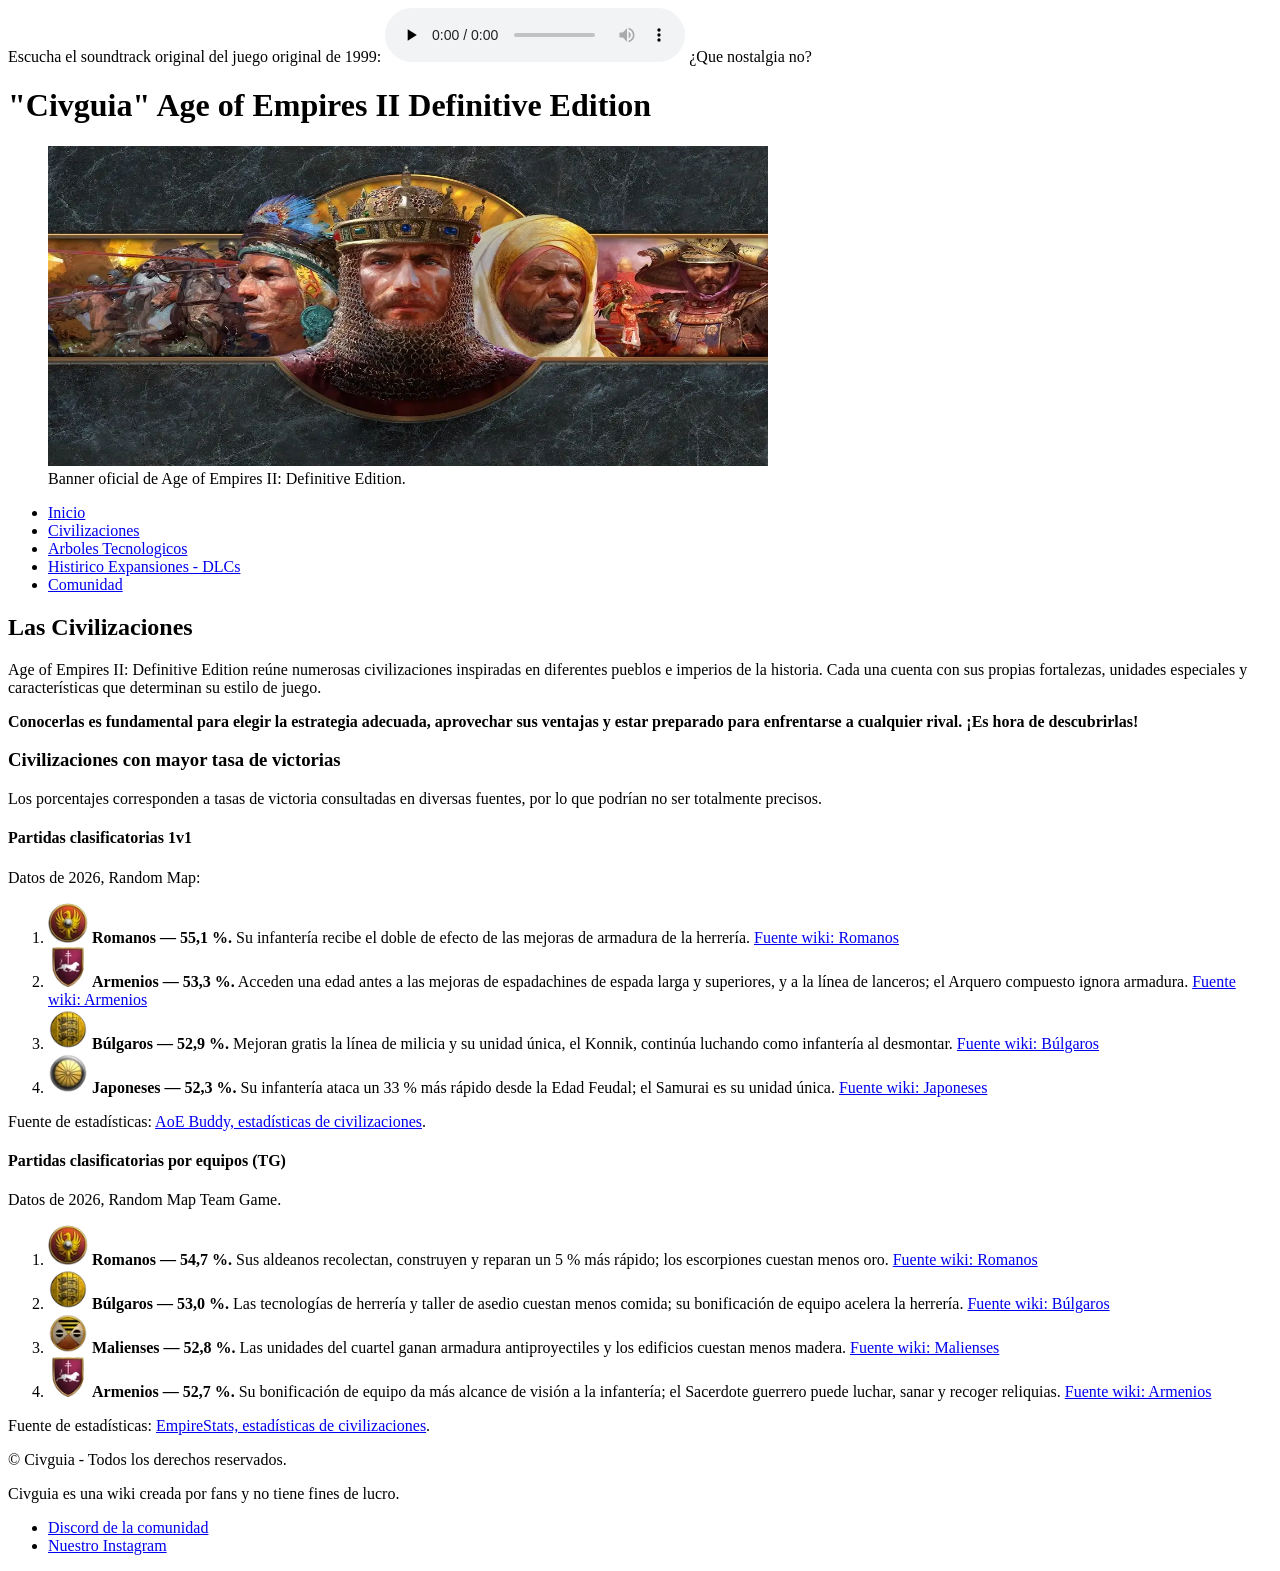
==== civguia/pages/civilizaciones.html @ d202486b "Add files via upload" ====
<!DOCTYPE html>
<html lang="es">
<head>
    <meta charset="UTF-8">
    <meta name="viewport" content="width=device-width, initial-scale=1.0">
	<meta name="author" content="Nahuel Valentín">
	<link rel="icon" type="image/png" href="../assets/logopagina.png">
    <title>Civs AOE2DE | Todas las Civis</title>
</head>
<body>

    <header>
		<div>
			<span>Escucha el soundtrack original del juego original de 1999: </span>
			<audio controls preload="none">
				<source src="../assets/ostaoe2.mp3" type="audio/mpeg">
			</audio>
			<span>¿Que nostalgia no?</span>
		</div>
		<h1>"Civguia" Age of Empires II Definitive Edition</h1>
		<figure>
			<img src="../assets/bannerencabezado.jpg" 
			alt="Banner oficial con el logotipo de Age of Empires II: Definitive Edition" width="720" height="320">
			<figcaption>Banner oficial de Age of Empires II: Definitive Edition.</figcaption>
		</figure>
        <div>
            <ul>
                <li><a href="../index.html">Inicio</a></li>
                <li><a href="#">Civilizaciones</a></li>
                <li><a href="./techtree.html">Arboles Tecnologicos</a></li>
                <li><a href="./expansiones.html">Histirico Expansiones - DLCs</a></li>
                <li><a href="./comunidad.html">Comunidad</a></li>
            </ul>
        </div>
    </header>
		<section>
			<article>
				<h2>Las Civilizaciones</h2>
				<p>Age of Empires II: Definitive Edition reúne numerosas civilizaciones inspiradas en diferentes pueblos e imperios de la historia. Cada una cuenta con sus propias fortalezas, unidades especiales y características que determinan su estilo de juego.</p>
				<p><strong>Conocerlas es fundamental para elegir la estrategia adecuada, aprovechar sus ventajas y estar preparado para enfrentarse a cualquier rival. ¡Es hora de descubrirlas!</strong></p>
			</article>
			
			<article>
				<h3>Civilizaciones con mayor tasa de victorias</h3>
				<p>Los porcentajes corresponden a tasas de victoria consultadas en diversas fuentes, por lo que podrían no ser totalmente precisos.</p>

				<h4>Partidas clasificatorias 1v1</h4>
				<p>Datos de 2026, Random Map:</p>
				<ol>
					<li><img src="../assets/romanos.jpg" alt="Icono de Romanos" width="40" height="40"> <strong>Romanos — 55,1 %.</strong>
						Su infantería recibe el doble de efecto de las mejoras de armadura de la herrería. <a href="https://ageofempires.fandom.com/wiki/Romans_(Age_of_Empires_II)" target="_blank" rel="noopener noreferrer">Fuente wiki: Romanos</a></li>
					<li><img src="../assets/armenios.jpg" alt="Icono de Armenios" width="40" height="40"> <strong>Armenios — 53,3 %.</strong>
						Acceden una edad antes a las mejoras de espadachines de espada larga y superiores, y a la línea de lanceros; el Arquero compuesto ignora armadura. <a href="https://ageofempires.fandom.com/wiki/Armenians" target="_blank" rel="noopener noreferrer">Fuente wiki: Armenios</a></li>
					<li><img src="../assets/bulgaros.jpg" alt="Icono de Búlgaros" width="40" height="40"> <strong>Búlgaros — 52,9 %.</strong>
						Mejoran gratis la línea de milicia y su unidad única, el Konnik, continúa luchando como infantería al desmontar. <a href="https://ageofempires.fandom.com/wiki/Bulgarians" target="_blank" rel="noopener noreferrer">Fuente wiki: Búlgaros</a></li>
					<li><img src="../assets/japoneses.jpg" alt="Icono de Japoneses" width="40" height="40"> <strong>Japoneses — 52,3 %.</strong> Su infantería ataca un 33 % más rápido desde la Edad Feudal; el Samurai es su unidad única. <a href="https://ageofempires.fandom.com/wiki/Japanese_(Age_of_Empires_II)" target="_blank" rel="noopener noreferrer">Fuente wiki: Japoneses</a></li>
				</ol>
				<p>Fuente de estadísticas: <a href="https://aoebuddy.com/" target="_blank" rel="noopener noreferrer">AoE Buddy, estadísticas de civilizaciones</a>.</p>
			</article>
			
			<article>
				<h4>Partidas clasificatorias por equipos (TG)</h4>
				<p>Datos de 2026, Random Map Team Game.</p>
				<ol>
					<li><img src="../assets/romanos.jpg" alt="Icono de Romanos" width="40" height="40"> <strong>Romanos — 54,7 %.</strong>
						Sus aldeanos recolectan, construyen y reparan un 5 % más rápido; los escorpiones cuestan menos oro. <a href="https://ageofempires.fandom.com/wiki/Romans_(Age_of_Empires_II)" target="_blank" rel="noopener noreferrer">Fuente wiki: Romanos</a></li>
					<li><img src="../assets/bulgaros.jpg" alt="Icono de Búlgaros" width="40" height="40"> <strong>Búlgaros — 53,0 %.</strong>
						Las tecnologías de herrería y taller de asedio cuestan menos comida; su bonificación de equipo acelera la herrería. <a href="https://ageofempires.fandom.com/wiki/Bulgarians" target="_blank" rel="noopener noreferrer">Fuente wiki: Búlgaros</a></li>
					<li><img src="../assets/malies.jpg" alt="Icono de Malienses" width="40" height="40"> <strong>Malienses — 52,8 %.</strong>
						Las unidades del cuartel ganan armadura antiproyectiles y los edificios cuestan menos madera. <a href="https://ageofempires.fandom.com/wiki/Malians_(Age_of_Empires_II)" target="_blank" rel="noopener noreferrer">Fuente wiki: Malienses</a></li>
					<li><img src="../assets/armenios.jpg" alt="Icono de Armenios" width="40" height="40"> <strong>Armenios — 52,7 %.</strong>
						Su bonificación de equipo da más alcance de visión a la infantería; el Sacerdote guerrero puede luchar, sanar y recoger reliquias. <a href="https://ageofempires.fandom.com/wiki/Armenians" target="_blank" rel="noopener noreferrer">Fuente wiki: Armenios</a></li>
				</ol>
				<p>Fuente de estadísticas: <a href="https://empirestats.online/civs" target="_blank" rel="noopener noreferrer">EmpireStats, estadísticas de civilizaciones</a>.</p>
			</article>
		</section>


</body>
<footer>
    <p>&copy; Civguia - Todos los derechos reservados.</p>
    <p>Civguia es una wiki creada por fans y no tiene fines de lucro.</p>
    <ul>
        <li><a href="https://discord.com" target="_blank" rel="noopener noreferrer">Discord de la comunidad</a></li>
        <li><a href="https://instagram.com" target="_blank" rel="noopener noreferrer">Nuestro Instagram</a></li>
    </ul>
</footer>
</html>
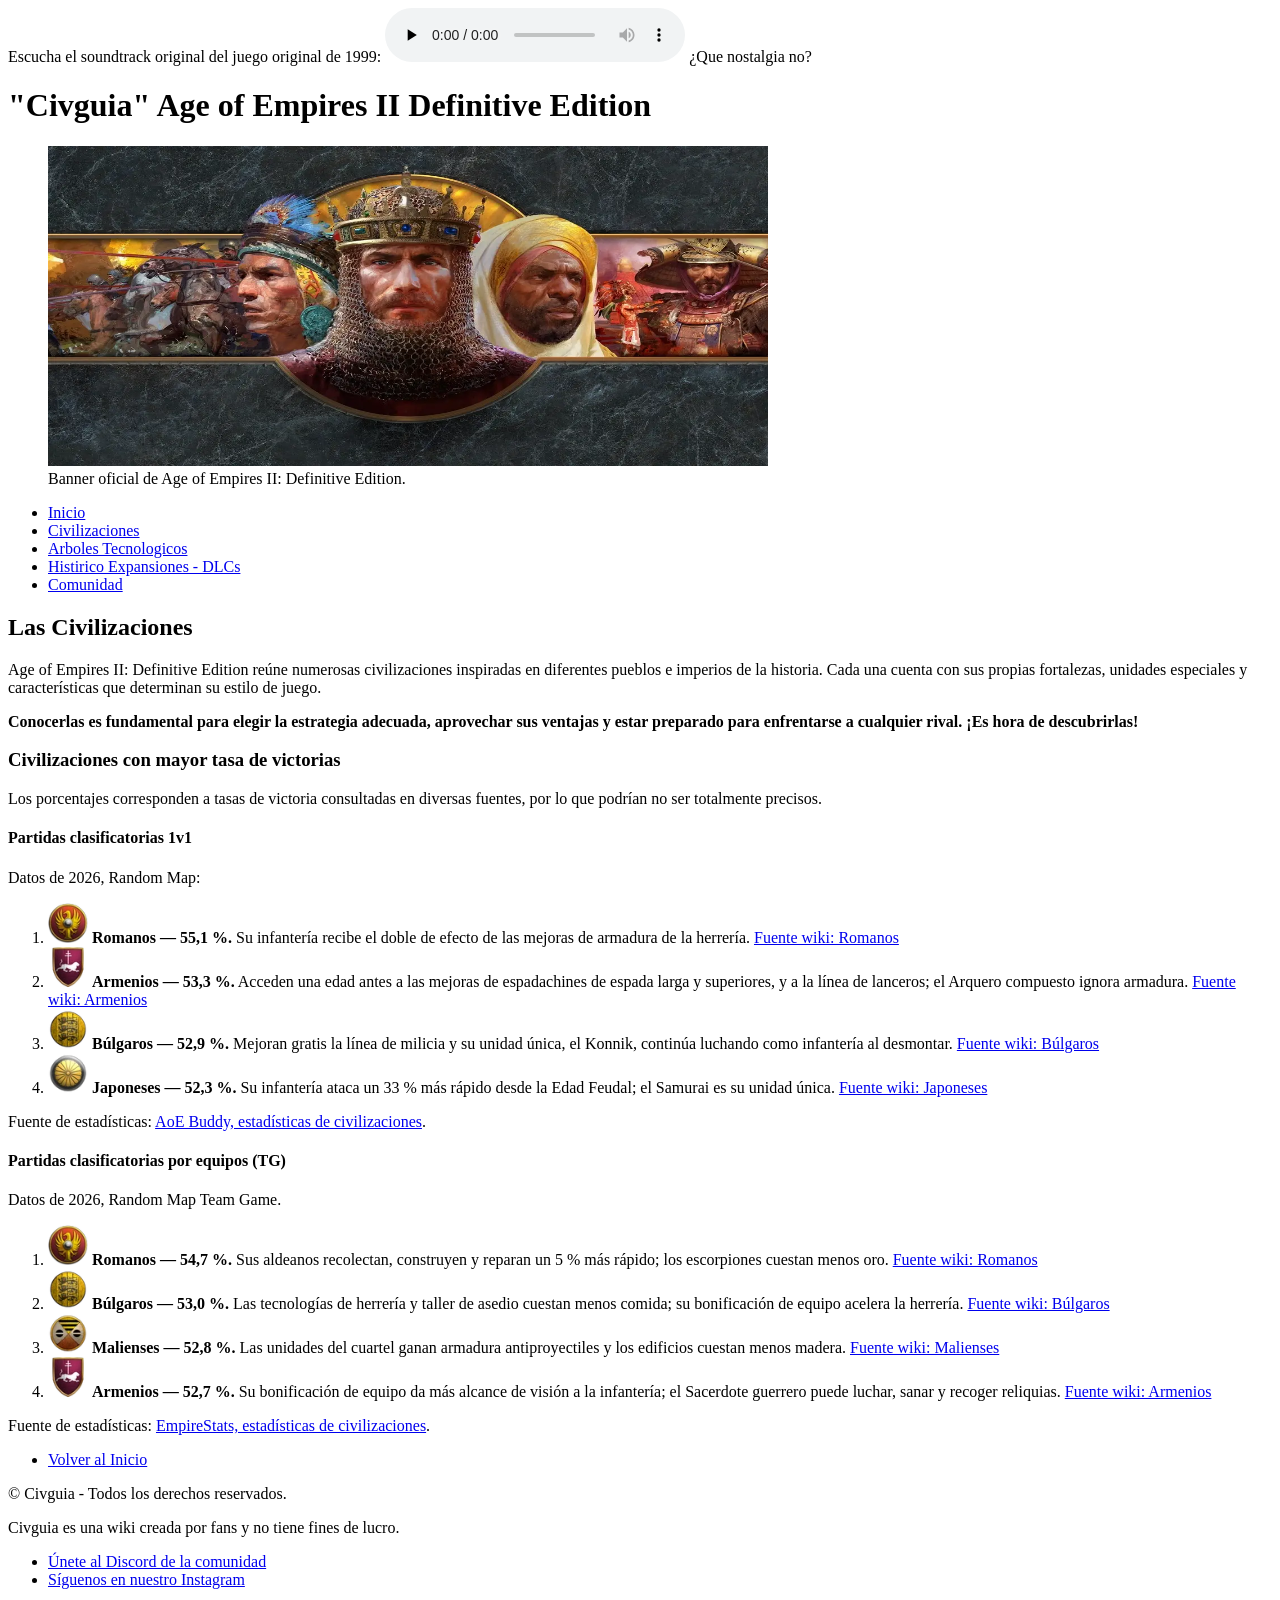
==== commit ecd242db: "Add files via upload" ====
--- a/civguia/pages/civilizaciones.html
+++ b/civguia/pages/civilizaciones.html
@@ -4,13 +4,20 @@
     <meta charset="UTF-8">
     <meta name="viewport" content="width=device-width, initial-scale=1.0">
 	<meta name="author" content="Nahuel Valentín">
+	<link rel="preconnect" href="https://fonts.googleapis.com">
+	<link rel="preconnect" href="https://fonts.gstatic.com" crossorigin>
+	<link href="https://fonts.googleapis.com/css2?family=Firjar:wght@100..800&family=Jim+Nightshade&display=swap" rel="stylesheet">
+	<link rel="preconnect" href="https://fonts.googleapis.com">
+	<link rel="preconnect" href="https://fonts.gstatic.com" crossorigin>
+	<link href="https://fonts.googleapis.com/css2?family=Agrave+Pro:wght@100..700&family=Fira+Sans&display=swap" rel="stylesheet">
+	<link rel="stylesheet" href="../styles/styles.css">
 	<link rel="icon" type="image/png" href="../assets/logopagina.png">
     <title>Civs AOE2DE | Todas las Civis</title>
 </head>
 <body>
 
     <header>
-		<div>
+		<div class="reproductor">
 			<span>Escucha el soundtrack original del juego original de 1999: </span>
 			<audio controls preload="none">
 				<source src="../assets/ostaoe2.mp3" type="audio/mpeg">
@@ -23,7 +30,7 @@
 			alt="Banner oficial con el logotipo de Age of Empires II: Definitive Edition" width="720" height="320">
 			<figcaption>Banner oficial de Age of Empires II: Definitive Edition.</figcaption>
 		</figure>
-        <div>
+        <div class="barraNavegacion">
             <ul>
                 <li><a href="../index.html">Inicio</a></li>
                 <li><a href="#">Civilizaciones</a></li>
@@ -33,6 +40,7 @@
             </ul>
         </div>
     </header>
+	<main>
 		<section>
 			<article>
 				<h2>Las Civilizaciones</h2>
@@ -40,13 +48,13 @@
 				<p><strong>Conocerlas es fundamental para elegir la estrategia adecuada, aprovechar sus ventajas y estar preparado para enfrentarse a cualquier rival. ¡Es hora de descubrirlas!</strong></p>
 			</article>
 			
-			<article>
+			<article class="estadisticasCivs1v1">
 				<h3>Civilizaciones con mayor tasa de victorias</h3>
 				<p>Los porcentajes corresponden a tasas de victoria consultadas en diversas fuentes, por lo que podrían no ser totalmente precisos.</p>
 
 				<h4>Partidas clasificatorias 1v1</h4>
 				<p>Datos de 2026, Random Map:</p>
-				<ol>
+				<ol class="estadisticas">
 					<li><img src="../assets/romanos.jpg" alt="Icono de Romanos" width="40" height="40"> <strong>Romanos — 55,1 %.</strong>
 						Su infantería recibe el doble de efecto de las mejoras de armadura de la herrería. <a href="https://ageofempires.fandom.com/wiki/Romans_(Age_of_Empires_II)" target="_blank" rel="noopener noreferrer">Fuente wiki: Romanos</a></li>
 					<li><img src="../assets/armenios.jpg" alt="Icono de Armenios" width="40" height="40"> <strong>Armenios — 53,3 %.</strong>
@@ -58,10 +66,10 @@
 				<p>Fuente de estadísticas: <a href="https://aoebuddy.com/" target="_blank" rel="noopener noreferrer">AoE Buddy, estadísticas de civilizaciones</a>.</p>
 			</article>
 			
-			<article>
+			<article class="estadisticasCivsTG">
 				<h4>Partidas clasificatorias por equipos (TG)</h4>
 				<p>Datos de 2026, Random Map Team Game.</p>
-				<ol>
+				<ol class="estadisticas">
 					<li><img src="../assets/romanos.jpg" alt="Icono de Romanos" width="40" height="40"> <strong>Romanos — 54,7 %.</strong>
 						Sus aldeanos recolectan, construyen y reparan un 5 % más rápido; los escorpiones cuestan menos oro. <a href="https://ageofempires.fandom.com/wiki/Romans_(Age_of_Empires_II)" target="_blank" rel="noopener noreferrer">Fuente wiki: Romanos</a></li>
 					<li><img src="../assets/bulgaros.jpg" alt="Icono de Búlgaros" width="40" height="40"> <strong>Búlgaros — 53,0 %.</strong>
@@ -74,15 +82,19 @@
 				<p>Fuente de estadísticas: <a href="https://empirestats.online/civs" target="_blank" rel="noopener noreferrer">EmpireStats, estadísticas de civilizaciones</a>.</p>
 			</article>
 		</section>
+		<section class="volverInicio"><ul><li><a href="../index.html">Volver al Inicio</a></li></ul></section>
+	</main>
+	
+	<footer>
+		<p class="copyright">&copy; Civguia - Todos los derechos reservados.</p>
+		<p class="copyright">Civguia es una wiki creada por fans y no tiene fines de lucro.</p>
+		<ul class="listaRedes">
+			<li><a href="https://discord.com" target="_blank" rel="noopener noreferrer">Únete al Discord de la comunidad</a></li>
+			<li><a href="https://instagram.com" target="_blank" rel="noopener noreferrer">Síguenos en nuestro Instagram</a></li>
+		</ul>
+	</footer>
+
+</body>
 
 
-</body>
-<footer>
-    <p>&copy; Civguia - Todos los derechos reservados.</p>
-    <p>Civguia es una wiki creada por fans y no tiene fines de lucro.</p>
-    <ul>
-        <li><a href="https://discord.com" target="_blank" rel="noopener noreferrer">Discord de la comunidad</a></li>
-        <li><a href="https://instagram.com" target="_blank" rel="noopener noreferrer">Nuestro Instagram</a></li>
-    </ul>
-</footer>
 </html>
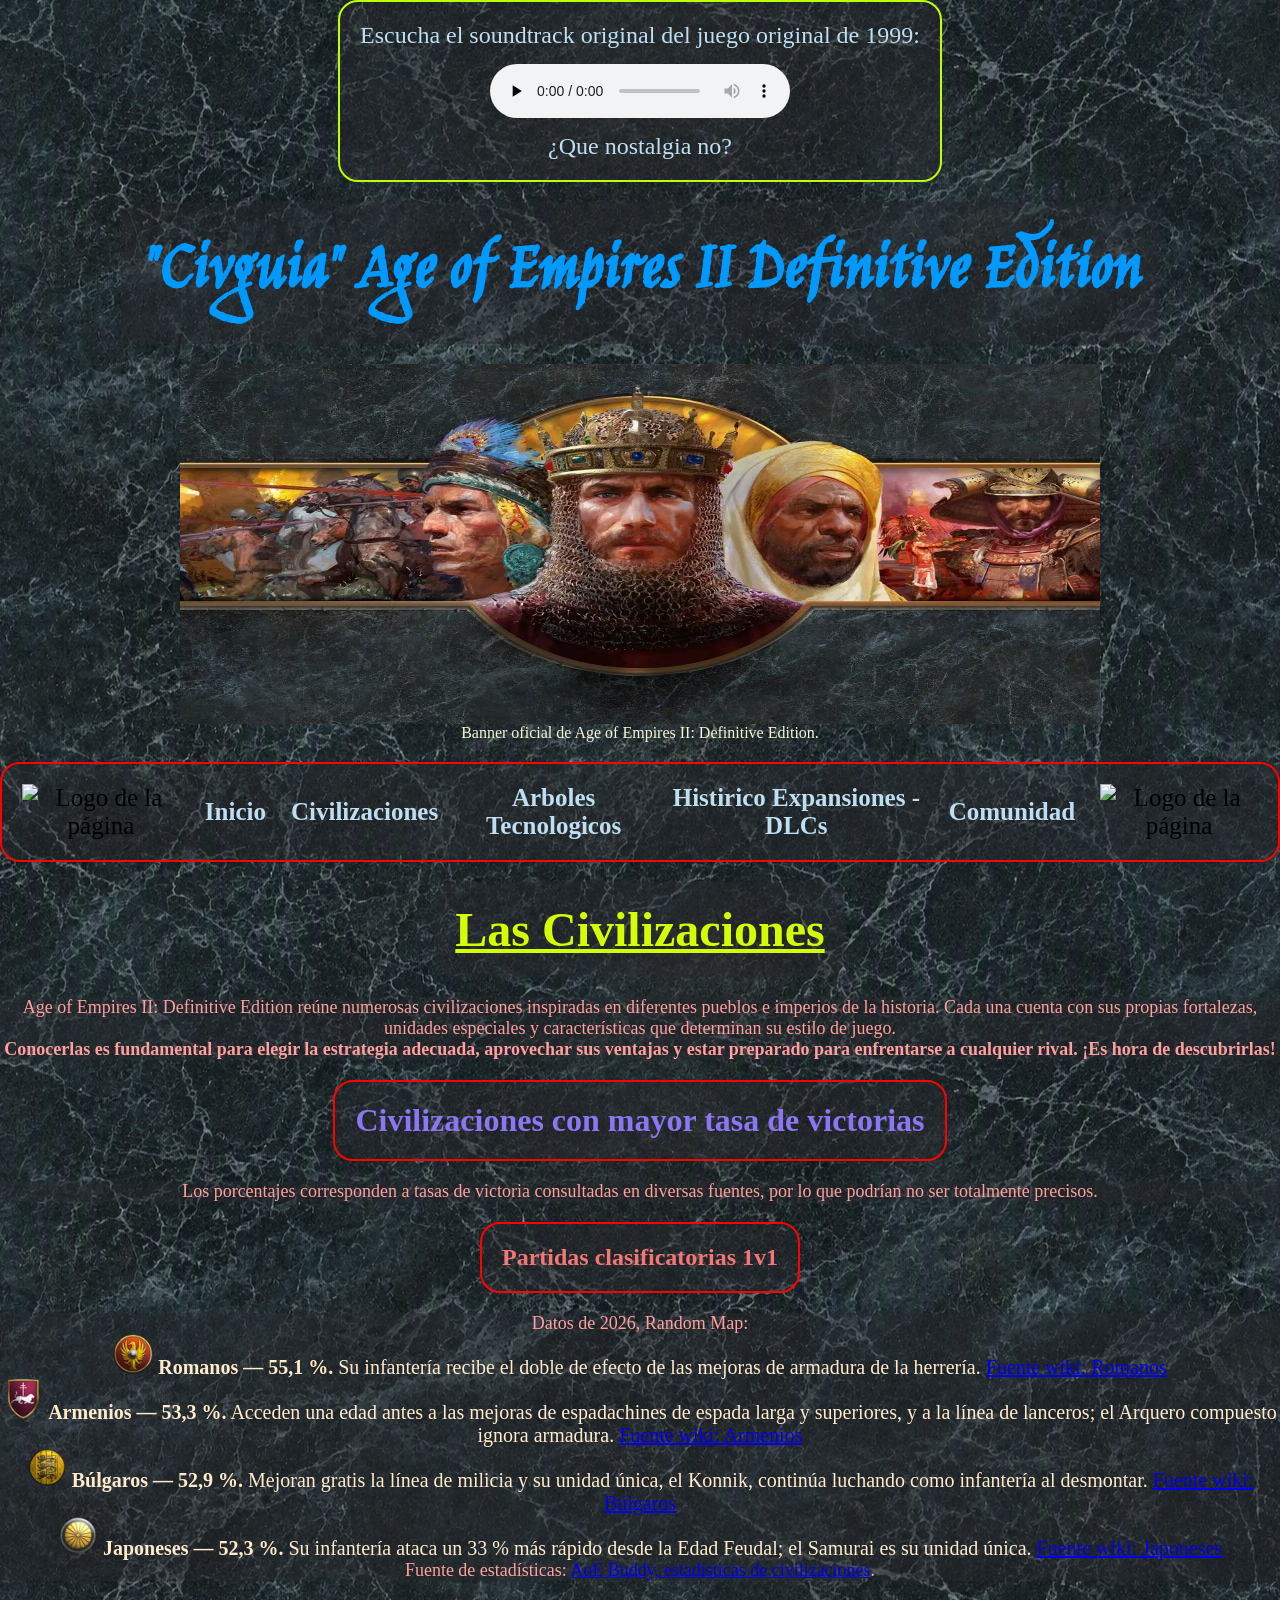
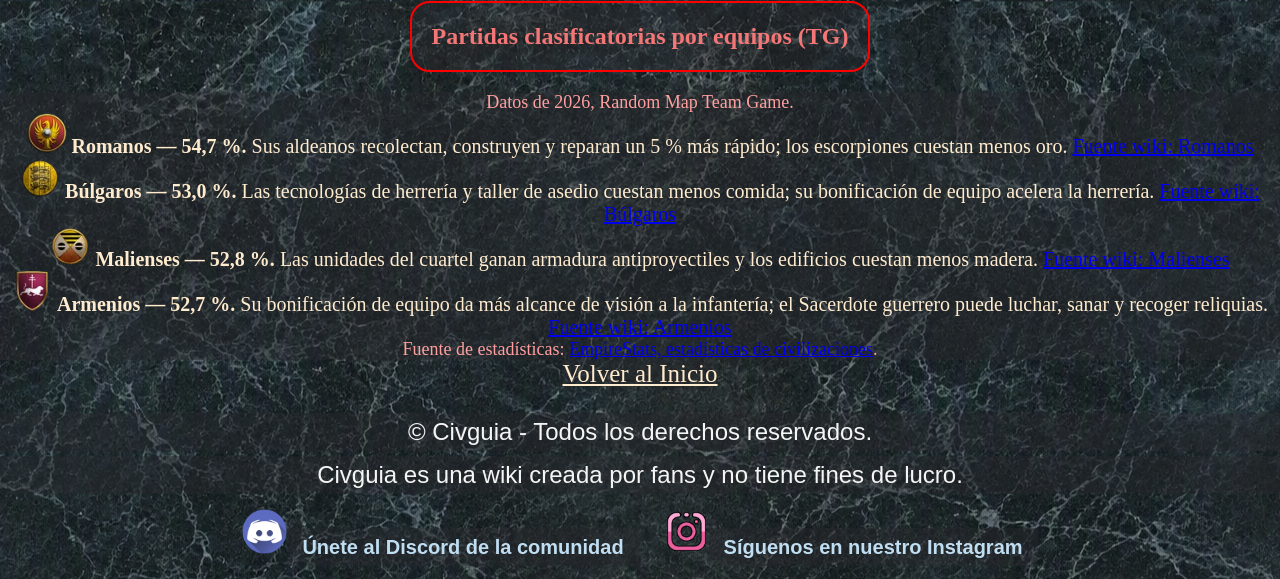
==== commit a31eaccc: "Add files via upload" ====
--- a/civguia/pages/civilizaciones.html
+++ b/civguia/pages/civilizaciones.html
@@ -30,15 +30,17 @@
 			alt="Banner oficial con el logotipo de Age of Empires II: Definitive Edition" width="720" height="320">
 			<figcaption>Banner oficial de Age of Empires II: Definitive Edition.</figcaption>
 		</figure>
-        <div class="barraNavegacion">
+        <nav class="barraNavegacion">
             <ul>
+				<li><img src="./assets/logopagina.png" alt="Logo de la página" width="55px" height="55px"></li>
                 <li><a href="../index.html">Inicio</a></li>
                 <li><a href="#">Civilizaciones</a></li>
                 <li><a href="./techtree.html">Arboles Tecnologicos</a></li>
                 <li><a href="./expansiones.html">Histirico Expansiones - DLCs</a></li>
                 <li><a href="./comunidad.html">Comunidad</a></li>
+				<li><img src="./assets/logopagina2.jpg" alt="Logo de la página" width="55px" height="55px"></li>
             </ul>
-        </div>
+        </nav>
     </header>
 	<main>
 		<section>
@@ -89,8 +91,8 @@
 		<p class="copyright">&copy; Civguia - Todos los derechos reservados.</p>
 		<p class="copyright">Civguia es una wiki creada por fans y no tiene fines de lucro.</p>
 		<ul class="listaRedes">
-			<li><a href="https://discord.com" target="_blank" rel="noopener noreferrer">Únete al Discord de la comunidad</a></li>
-			<li><a href="https://instagram.com" target="_blank" rel="noopener noreferrer">Síguenos en nuestro Instagram</a></li>
+			<li><img src="../assets/discord.png" alt="Icono Discord" width="45px" height="45px"><a href="https://discord.com" target="_blank" rel="noopener noreferrer">Únete al Discord de la comunidad</a></li>
+			<li><img src="../assets/instagram.png" alt="Icono Instagram" width="45px" height="45px"><a href="https://instagram.com" target="_blank" rel="noopener noreferrer">Síguenos en nuestro Instagram</a></li>
 		</ul>
 	</footer>
 
--- a/civguia/styles/styles.css
+++ b/civguia/styles/styles.css
@@ -0,0 +1,331 @@
+/*
+FUENTES
+
+font-family: "Jim Nightshade", cursive; - Para titulos
+font-family: "Agrave Pro", cursive; - Para contenido
+
+*/
+
+/*  Reseteo */
+*{
+    margin: 0;
+    padding: 0;
+    box-sizing: border-box;
+}
+/* Encabezado */
+header figure img{
+    width: 920px;
+    height: 360px;
+    object-fit: fill;
+    display: block;
+    margin: 0 auto;
+}
+header figure figcaption{
+    color: #f5f5dc;
+    font-size: 1rem;
+    text-align: center;
+}
+.reproductor{
+    display: flex;
+    width: fit-content;
+    flex-direction: column;
+    align-items: center;
+    justify-content: space-around;
+    gap: 15px;
+    border: solid 2px #bfff00;
+    border-radius: 20px;
+    padding: 20px;
+    margin: 0 auto;
+    background-color: hsla(240, 7%, 17%, 0.400);
+}
+.reproductor span{
+    font-size: 24px;
+    color: #c0def2;
+}
+/* Imagen de fondo */
+body{
+    background-image: url(../assets/background.jpg);
+    background-position: center;
+    background-color: #383741;
+    text-align: center;
+}
+/* Barra navegacion */
+
+.barraNavegacion ul {
+    display: flex;
+    align-items: center;
+    gap: 25px;
+    list-style: none;
+    font-size: 25px;
+    width: fit-content;
+    justify-content: space-around;
+    border: solid 2px #ff0000;
+    border-radius: 20px;
+    padding: 20px;
+    margin: 20px auto;
+    background-color: hsla(240, 7%, 17%, 0.400);
+}
+.barraNavegacion a {
+  text-decoration: none;
+  font-weight: bold;
+}
+.barraNavegacion a:hover {
+  color: #007bff;
+}
+.barraNavegacion ul li a{
+    text-decoration: none;
+    color: #c0def2;
+}
+/*  Titulo    */
+h1{
+    color: #0099ff;
+    font-family: "Jim Nightshade", Arial, Helvetica, sans-serif;
+    font-size: 4.5rem;
+    text-decoration: none;
+    list-style: none;
+    width: fit-content;
+    border-radius: 20px;
+    padding: 20px;
+    margin: 20px auto;
+    background-color: hsla(240, 7%, 17%, 0.400);
+}
+
+/* Subtitulos */
+h2{
+    color: #d4ff00;
+    font-size: 3rem;
+    width: fit-content;
+    border-radius: 20px;
+    padding: 20px;
+    margin: 20px auto;
+    text-decoration: underline;
+    background-color: hsla(240, 7%, 17%, 0.400);
+}
+h3{
+    color: #8d76f4;
+    font-size: 2rem;
+    text-decoration: none;
+    list-style: none;
+    width: fit-content;
+    border: solid 2px #ff0000;
+    border-radius: 20px;
+    padding: 20px;
+    margin: 20px auto;
+    background-color: hsla(240, 7%, 17%, 0.400);
+}
+h4{
+    color: #f47676;
+    font-size: 24px;
+    text-decoration: none;
+    list-style: none;
+    width: fit-content;
+    border: solid 2px #ff0000;
+    border-radius: 20px;
+    padding: 20px;
+    margin: 20px auto;
+    background-color: hsla(240, 7%, 17%, 0.400);
+
+}
+
+/* Contenido */
+
+.listaIndice {
+    display: flex;
+    flex-direction: row; 
+    justify-content: center; 
+    gap: 25px; 
+    list-style: none;
+    padding: 0;
+}
+.listaIndice li {
+    color: #ffebcd;
+    text-decoration: none;
+    font-size: 25px;
+    border: solid 2px #ff0000;
+    border-radius: 20px;
+    padding: 20px;
+    background-color: hsla(240, 7%, 17%, 0.400);
+}
+p {
+    color: #ff9f9f;
+    font-family: "Agrave Pro", cursive;
+    font-size: 18px;
+    background-color: hsla(240, 7%, 17%, 0.400); 
+}
+.creadores li a{
+    font-size: 25px;
+    color: #d0c7fa;
+    text-decoration: underline;
+    background-color: hsla(240, 7%, 17%, 0.400); 
+}
+.estadisticasCivs1v1 ol li{
+     color: #ffebcd;
+    text-decoration: none;
+    font-size: 20px;
+    background-color: hsla(240, 7%, 17%, 0.400); 
+}
+.estadisticasCivsTG ol li{
+     color: #ffebcd;
+    text-decoration: none;
+    font-size: 20px;
+    background-color: hsla(240, 7%, 17%, 0.400); 
+}
+.ventajasYDesventajas ul li{
+     color: #ffebcd;
+    text-decoration: none;
+    font-size: 20px;
+    background-color: hsla(240, 7%, 17%, 0.400); 
+}
+.ventajasYDesventajas strong{
+     color: #ffebcd;
+    text-decoration: none;
+    font-size: 20px;
+    background-color: hsla(240, 7%, 17%, 0.400); 
+}
+.reglas{
+    color: #ffebcd;
+    text-align: center;
+    text-decoration:dotted;
+    font-size: 20px;
+    background-color: hsla(240, 7%, 17%, 0.400); 
+}
+ul{
+    list-style: none;
+}
+.volverInicio ul li a{
+    list-style: none;
+    color: #ffebcd;
+    text-align: center;
+    text-decoration:underline;
+    font-size: 25px;
+    background-color: hsla(240, 7%, 17%, 0.400); 
+}
+.historia{
+    background-color: hsla(240, 7%, 17%, 0.400);    
+}
+.tarjHistoriaIndex{
+    display: flex;
+    flex-direction: column;
+    width: 75%;
+    justify-content: space-around;
+    gap: 25px;
+    border: solid 2px #ff0000;
+    border-radius: 20px;
+    padding: 20px;
+    margin: 10px auto;
+    font-size: 24px;
+    background-color: hsla(240, 7%, 17%, 0.400);
+}
+.objetivo{
+    display: flex;
+    flex-direction: column;
+    width: 75%;
+    justify-content: space-around;
+    gap: 25px;
+    border: solid 2px #ff0000;
+    border-radius: 20px;
+    padding: 20px;
+    margin: 30px auto;
+    font-size: 24px;
+    background-color: hsla(240, 7%, 17%, 0.400);    
+}
+.tablaCivisIndex figcaption{
+    color: #f5f5dc;
+    font-size: 1rem;
+    text-align: center;
+    margin-bottom: 20px;
+}
+.resumenCivisIndex{
+    display: flex;
+    flex-direction: column;
+    width: 75%;
+    justify-content: space-around;
+    gap: 25px;
+    border: solid 2px #ff0000;
+    border-radius: 20px;
+    padding: 20px;
+    margin: 30px auto;
+    font-size: 24px;
+    background-color: hsla(240, 7%, 17%, 0.400);  
+}
+
+/* HTML expansiones */
+
+.parchesDLC li article{
+    display: flex;
+    width: 40%;
+    flex-direction: column;
+    justify-content: space-around;
+    gap: 25px;
+    border: solid 2px #ff0000;
+    border-radius: 20px;
+    padding: 20px;
+    margin: 10px auto;
+    background-color: hsla(240, 7%, 17%, 0.400);
+}
+.parchesDLC li article p{
+    font-size: 26px;
+}
+.parchesDLC li article p strong{
+    font-size: 30px;
+    text-decoration: underline;
+}
+.introDLCs{
+    display: flex;
+    width: 65%;
+    flex-direction: column;
+    justify-content: space-around;
+    gap: 25px;
+    border: solid 2px #ff0000;
+    border-radius: 20px;
+    padding: 20px;
+    margin: 10px auto;
+    font-size: 24px;
+    background-color: hsla(240, 7%, 17%, 0.400);
+}
+
+/*  footer  */
+
+footer {
+    text-align: center;
+    padding: 20px 0;
+}
+.copyright {
+    font-family: Arial, Helvetica, sans-serif;
+    font-size: 24px;
+    color: #f5f5f5;
+    background-color: hsla(240, 7%, 17%, 0.400);
+    margin: 5px 0;
+    padding: 5px 10px;
+}
+.listaRedes {
+    display: flex;
+    justify-content: center;
+    align-items: center;
+    gap: 25px;
+    list-style: none;
+    margin: 15px 0 0 0;
+    padding: 0;
+}
+.listaRedes li a {
+    font-family: Arial, Helvetica, sans-serif;
+    font-size: 20px;
+    color: #c0def2;
+    background-color: hsla(240, 7%, 17%, 0.400);
+    text-decoration: none;
+    font-weight: bold;
+    padding: 8px 15px;
+}
+.listaRedes li a:hover {
+    color: #ffffff;
+    background-color: hsla(240, 7%, 17%, 0.700);
+}
+.estadisticas li{
+    list-style: none;
+}
+.despedida{
+    color: #ff0000;
+    font-size: 28px;
+    text-decoration: underline;
+    background-color: hsla(240, 7%, 17%, 0.400); 
+}
